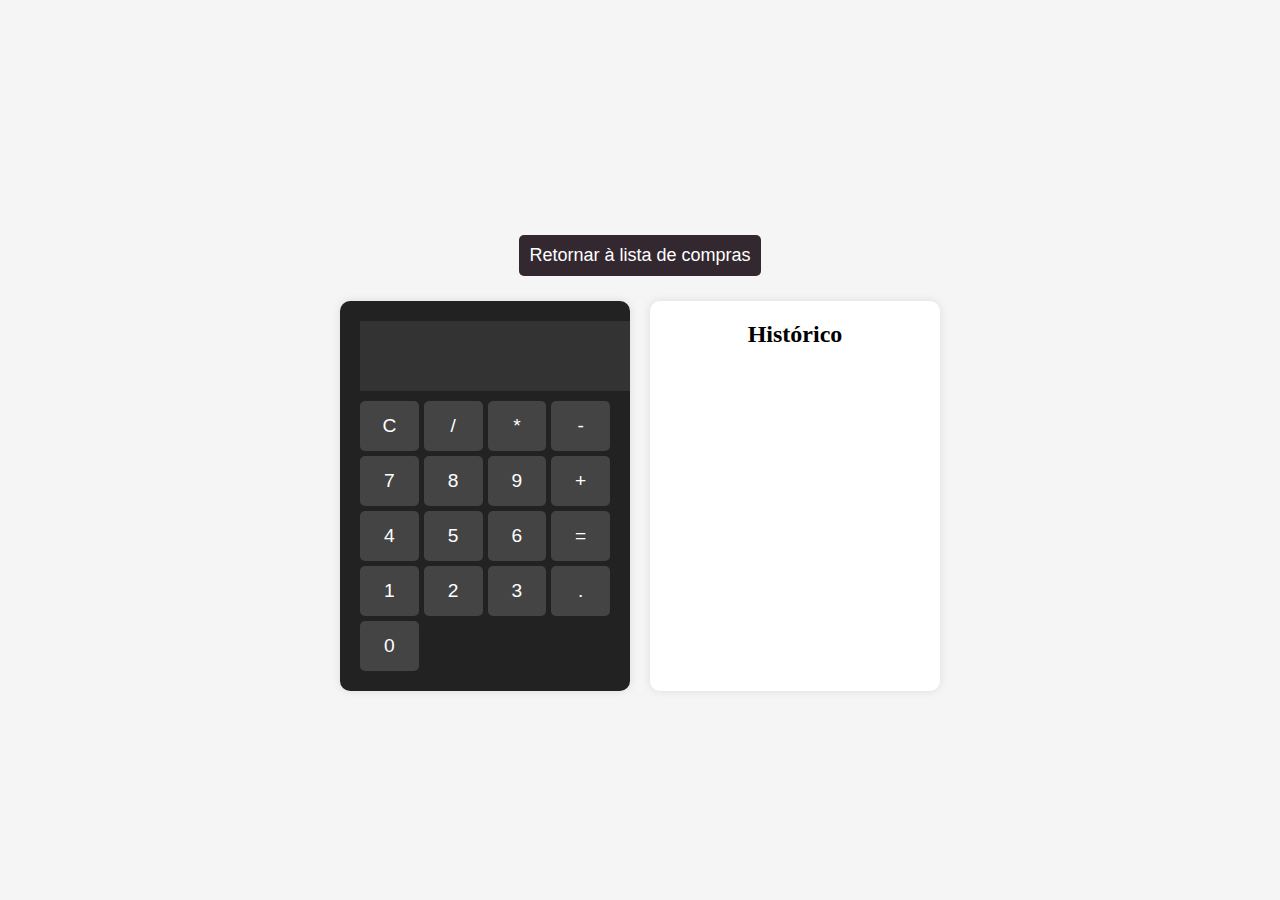
==== Calculadora/calculadora.html @ 5dec876e "Integrando calculadora ao site" ====
<!DOCTYPE html>
<html lang="pt-br">

<head>
    <meta charset="UTF-8">
    <meta name="viewport" content="width=device-width, initial-scale=1.0">
    <title>Calculadora</title>
    <link rel="stylesheet" href="calculadora.css">
</head>

<body>
    <header id="cabecalho">
        <nav id="navegacao">
            <button id="navegacao_link" onclick="redirecionar()">Retornar à lista de compras</button>
        </nav>
    </header>
    <div class="container">
        <div class="calculadora">
            <input type="text" id="tela" disabled>
            <div class="botoes">
                <button class="btn" onclick="limparTela()">C</button>
                <button class="btn" onclick="valorTecla('/')">/</button>
                <button class="btn" onclick="valorTecla('*')">*</button>
                <button class="btn" onclick="valorTecla('-')">-</button>
                <button class="btn" onclick="valorTecla('7')">7</button>
                <button class="btn" onclick="valorTecla('8')">8</button>
                <button class="btn" onclick="valorTecla('9')">9</button>
                <button class="btn" onclick="valorTecla('+')">+</button>
                <button class="btn" onclick="valorTecla('4')">4</button>
                <button class="btn" onclick="valorTecla('5')">5</button>
                <button class="btn" onclick="valorTecla('6')">6</button>
                <button class="btn" onclick="calcular()">=</button>
                <button class="btn" onclick="valorTecla('1')">1</button>
                <button class="btn" onclick="valorTecla('2')">2</button>
                <button class="btn" onclick="valorTecla('3')">3</button>
                <button class="btn" onclick="valorTecla('.')">.</button>
                <button class="btn" onclick="valorTecla('0')">0</button>
            </div>
        </div>
        <div class="historico">
            <h2>Histórico</h2>
            <ul id="historico-lista">
        
            </ul>
        </div>
    </div>
    <script src="calculadora.js"></script>
</body>

</html>
---- Calculadora/calculadora.css ----
* {
    margin: 0;
    padding: 0;
}

body {
    display: flex;
    flex-direction: column;
    align-items: center;
    justify-content: center;
    height: 100vh;
    background-color: #f5f5f5;
}

#cabecalho {
    padding: 2%;
}

#navegacao {
    display: flex;
}

#navegacao_link {
    padding: 10px;
    font-size: 18px;
    cursor: pointer;
    border: none;
    border-radius: 5px;
    color: white;
    background-color: rgb(51, 40, 48);
}

#navegacao_link:hover {
    background-color: rgb(116, 102, 116);
    transform: rotate(1.2);
}

.container {
    display: flex;
    width: 600px;
    gap: 20px;
}

.calculadora {
    width: 250px;
    background: #222;
    padding: 20px;
    border-radius: 10px;
    box-shadow: 0 0 10px rgba(0, 0, 0, 0.1);
    text-align: center;
}

#tela {
    width: 100%;
    height: 50px;
    font-size: 1.5em;
    text-align: right;
    padding: 10px;
    margin-bottom: 10px;
    border: none;
    background: #333;
    color: white;
}

.botoes {
    display: grid;
    grid-template-columns: repeat(4, 1fr);
    gap: 5px;
}

.btn {
    height: 50px;
    font-size: 1.2em;
    border: none;
    background: #444;
    color: white;
    cursor: pointer;
    border-radius: 5px;
}

.btn:hover {
    background: #666;
}

.historico {
    width: 250px;
    background: #fff;
    padding: 20px;
    border-radius: 10px;
    box-shadow: 0 0 10px rgba(0, 0, 0, 0.1);
}

.historico h2 {
    text-align: center;
    margin-bottom: 10px;
}

.historico ul {
    list-style: none;
    padding: 0;
}

.historico li {
    padding: 5px;
    border-bottom: 1px solid #ddd;
    cursor: pointer;
}

.historico li:hover {
    background: #f0f0f0;
}
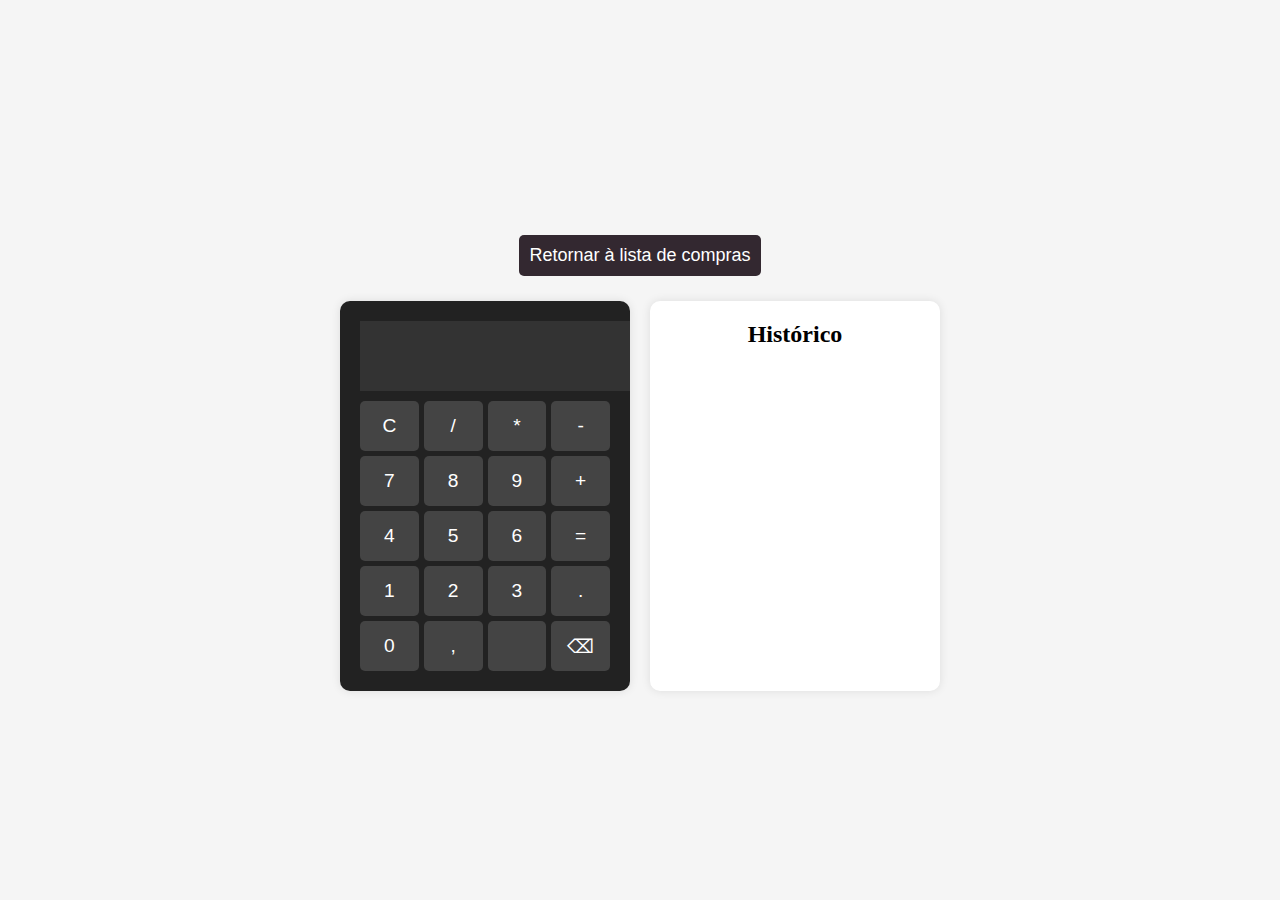
==== commit 844b2036: "Historico da Calculadora" ====
--- a/Calculadora/calculadora.html
+++ b/Calculadora/calculadora.html
@@ -35,12 +35,14 @@
                 <button class="btn" onclick="valorTecla('3')">3</button>
                 <button class="btn" onclick="valorTecla('.')">.</button>
                 <button class="btn" onclick="valorTecla('0')">0</button>
+                <button class="btn" onclick="valorTecla(',')">,</button>
+                <button class="btn"></button>
+                <button class="btn" onclick="valorTecla('back')">⌫</button>
             </div>
         </div>
         <div class="historico">
             <h2>Histórico</h2>
             <ul id="historico-lista">
-        
             </ul>
         </div>
     </div>
